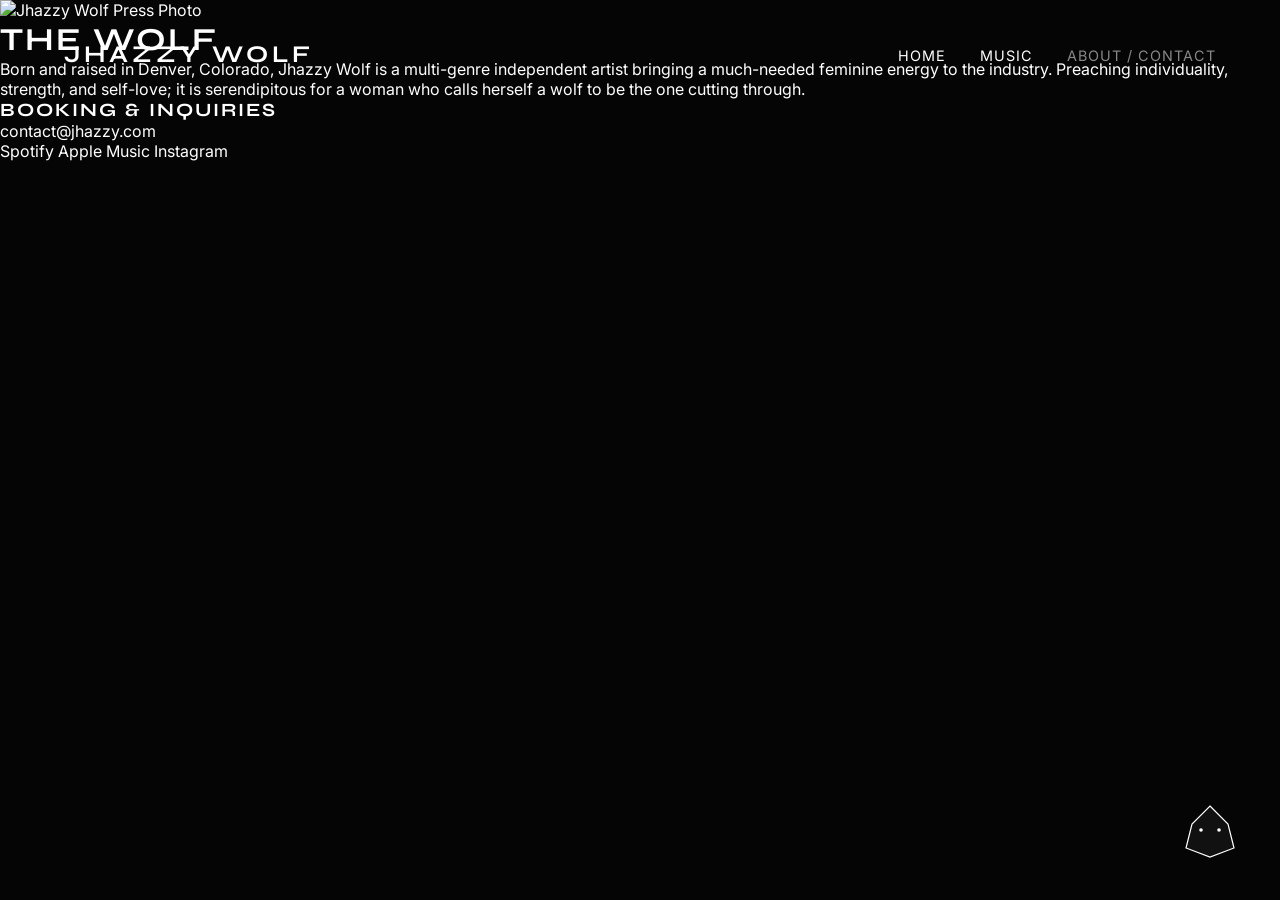
==== about.html @ a10fc179 "Create about.html" ====
<!DOCTYPE html>
<html lang="en">
<head>
    <meta charset="UTF-8">
    <meta name="viewport" content="width=device-width, initial-scale=1.0">
    <title>Jhazzy Wolf | About & Contact</title>
    <link href="https://fonts.googleapis.com/css2?family=Inter:wght@300;400&family=Syne:wght@700;800&display=swap" rel="stylesheet">
    <link rel="stylesheet" href="style.css">
</head>
<body>

    <header class="site-header">
        <div class="logo">
            <h2>JHAZZY WOLF</h2>
        </div>
        <nav class="main-nav">
            <a href="index.html">Home</a>
            <a href="music.html">Music</a>
            <a href="about.html" class="active">About / Contact</a>
        </nav>
    </header>

    <main class="about-container">
        <div class="about-image">
            <img src="placeholder-jhazzy-portrait.jpg" alt="Jhazzy Wolf Press Photo">
        </div>

        <div class="about-content">
            <h1 class="section-title">THE WOLF</h1>
            
            <div class="bio-text">
                <p>Born and raised in Denver, Colorado, Jhazzy Wolf is a multi-genre independent artist bringing a much-needed feminine energy to the industry. Preaching individuality, strength, and self-love; it is serendipitous for a woman who calls herself a wolf to be the one cutting through.</p>
            </div>

            <div class="contact-info">
                <h3>BOOKING & INQUIRIES</h3>
                <a href="mailto:contact@jhazzy.com" class="email-link">contact@jhazzy.com</a>
            </div>

            <div class="social-links">
                <a href="#">Spotify</a>
                <a href="#">Apple Music</a>
                <a href="#">Instagram</a>
            </div>
        </div>
    </main>

    <div id="wolf-companion">
        <svg class="wolf-vector" viewBox="0 0 100 100" xmlns="http://www.w3.org/2000/svg">
            <polygon points="50,10 80,40 90,80 50,95 10,80 20,40" fill="#111" stroke="#fff" stroke-width="2"/>
            <circle cx="35" cy="50" r="3" fill="#fff" />
            <circle cx="65" cy="50" r="3" fill="#fff" />
        </svg>
    </div>

</body>
</html>
---- style.css ----
/* --- Global Reset & Fonts --- */
* {
    margin: 0;
    padding: 0;
    box-sizing: border-box;
}

body {
    background-color: #050505; /* Deep, matte black */
    color: #ffffff;
    font-family: 'Inter', sans-serif;
    overflow-x: hidden;
}

h1, h2, h3 {
    font-family: 'Syne', sans-serif;
    text-transform: uppercase;
    letter-spacing: 2px;
}

a {
    color: #ffffff;
    text-decoration: none;
    transition: color 0.3s ease;
}

/* --- Navigation --- */
.site-header {
    display: flex;
    justify-content: space-between;
    align-items: center;
    padding: 40px 5%;
    position: absolute;
    width: 100%;
    top: 0;
    z-index: 10;
}

.logo h2 {
    font-size: 1.5rem;
    letter-spacing: 4px;
}

.main-nav a {
    margin-left: 30px;
    font-size: 0.9rem;
    text-transform: uppercase;
    letter-spacing: 1px;
}

.main-nav a:hover, .main-nav a.active {
    color: #888;
}

/* --- Hero Section --- */
.hero-section {
    height: 100vh;
    display: flex;
    align-items: center;
    justify-content: center;
    text-align: center;
    /* Placeholder for your background video or image */
    background: linear-gradient(rgba(5, 5, 5, 0.7), rgba(5, 5, 5, 0.9)); 
}

.hero-title {
    font-size: 4rem;
    font-weight: 800;
    margin-bottom: 10px;
}

.hero-subtitle {
    font-size: 1rem;
    letter-spacing: 3px;
    margin-bottom: 40px;
    color: #aaa;
}

.cta-button {
    border: 1px solid #fff;
    padding: 15px 40px;
    font-family: 'Syne', sans-serif;
    font-weight: 700;
    letter-spacing: 2px;
    background: transparent;
    cursor: pointer;
    transition: all 0.3s ease;
}

.cta-button:hover {
    background: #fff;
    color: #000;
}

/* --- Interactive Wolf Companion --- */
#wolf-companion {
    position: fixed;
    bottom: 40px;
    right: 40px;
    width: 60px;
    height: 60px;
    cursor: pointer;
    z-index: 9999;
    transition: transform 0.2s ease;
}

#wolf-companion:hover {
    transform: scale(1.1);
}

.wolf-vector {
    width: 100%;
    height: 100%;
}

/* --- Wolf Stash Menu --- */
#wolf-stash {
    position: fixed;
    bottom: 120px;
    right: 40px;
    width: 250px;
    background-color: #111;
    border: 1px solid #333;
    padding: 25px;
    opacity: 0;
    pointer-events: none;
    transition: opacity 0.3s ease;
    z-index: 9998;
}

#wolf-stash h3 {
    font-size: 1rem;
    margin-bottom: 15px;
    border-bottom: 1px solid #333;
    padding-bottom: 10px;
}

#wolf-stash ul {
    list-style: none;
}

#wolf-stash li {
    margin-bottom: 15px;
}

#wolf-stash a {
    font-size: 0.85rem;
}

#wolf-stash.visible {
    opacity: 1;
    pointer-events: auto;
}
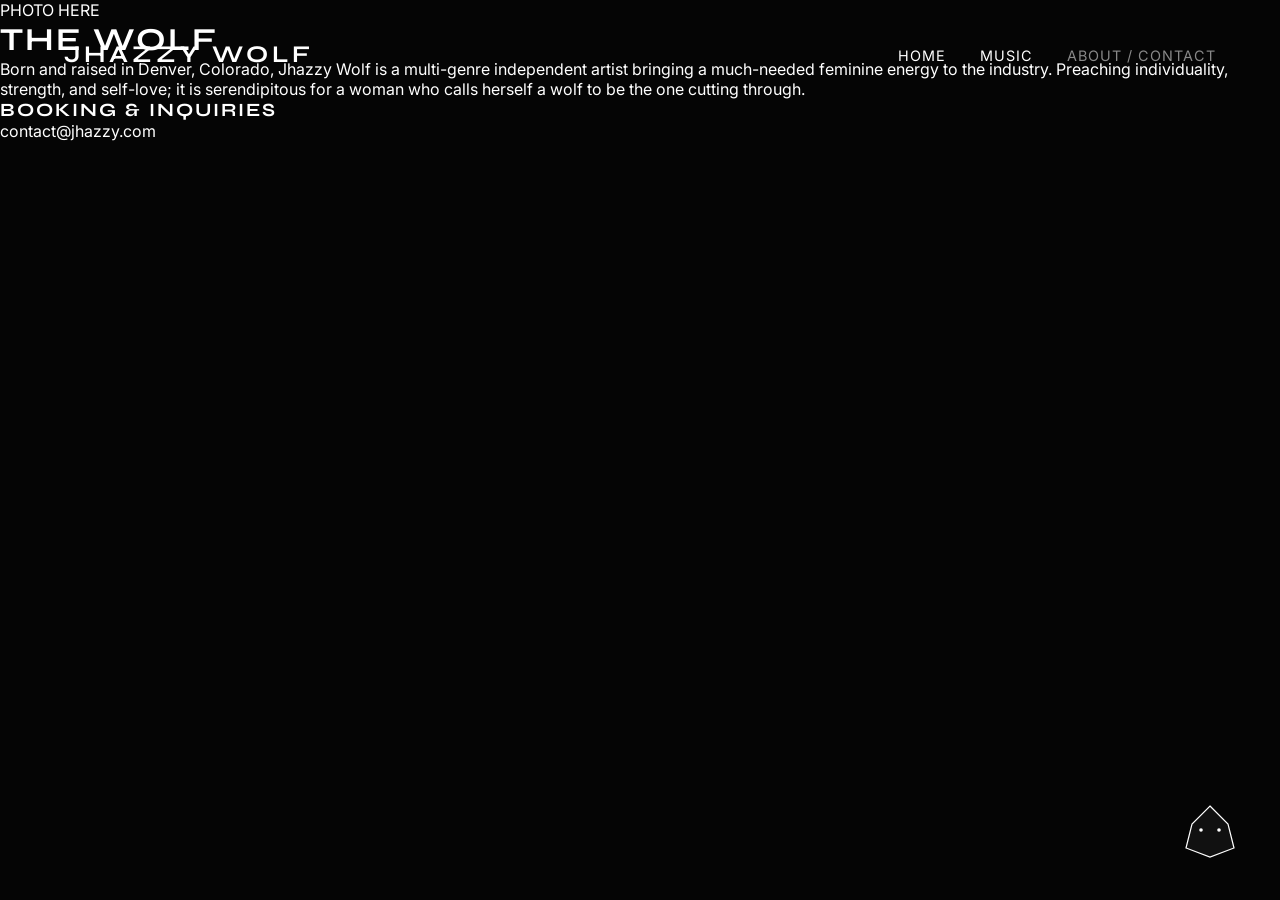
==== commit 035d475b: "Update about.html" ====
--- a/about.html
+++ b/about.html
@@ -3,7 +3,7 @@
 <head>
     <meta charset="UTF-8">
     <meta name="viewport" content="width=device-width, initial-scale=1.0">
-    <title>Jhazzy Wolf | About & Contact</title>
+    <title>Jhazzy Wolf | About</title>
     <link href="https://fonts.googleapis.com/css2?family=Inter:wght@300;400&family=Syne:wght@700;800&display=swap" rel="stylesheet">
     <link rel="stylesheet" href="style.css">
 </head>
@@ -22,25 +22,16 @@
 
     <main class="about-container">
         <div class="about-image">
-            <img src="placeholder-jhazzy-portrait.jpg" alt="Jhazzy Wolf Press Photo">
+            <div class="placeholder-portrait">PHOTO HERE</div>
         </div>
-
         <div class="about-content">
             <h1 class="section-title">THE WOLF</h1>
-            
             <div class="bio-text">
                 <p>Born and raised in Denver, Colorado, Jhazzy Wolf is a multi-genre independent artist bringing a much-needed feminine energy to the industry. Preaching individuality, strength, and self-love; it is serendipitous for a woman who calls herself a wolf to be the one cutting through.</p>
             </div>
-
             <div class="contact-info">
                 <h3>BOOKING & INQUIRIES</h3>
                 <a href="mailto:contact@jhazzy.com" class="email-link">contact@jhazzy.com</a>
-            </div>
-
-            <div class="social-links">
-                <a href="#">Spotify</a>
-                <a href="#">Apple Music</a>
-                <a href="#">Instagram</a>
             </div>
         </div>
     </main>
@@ -53,5 +44,6 @@
         </svg>
     </div>
 
+    <script src="app.js"></script>
 </body>
 </html>
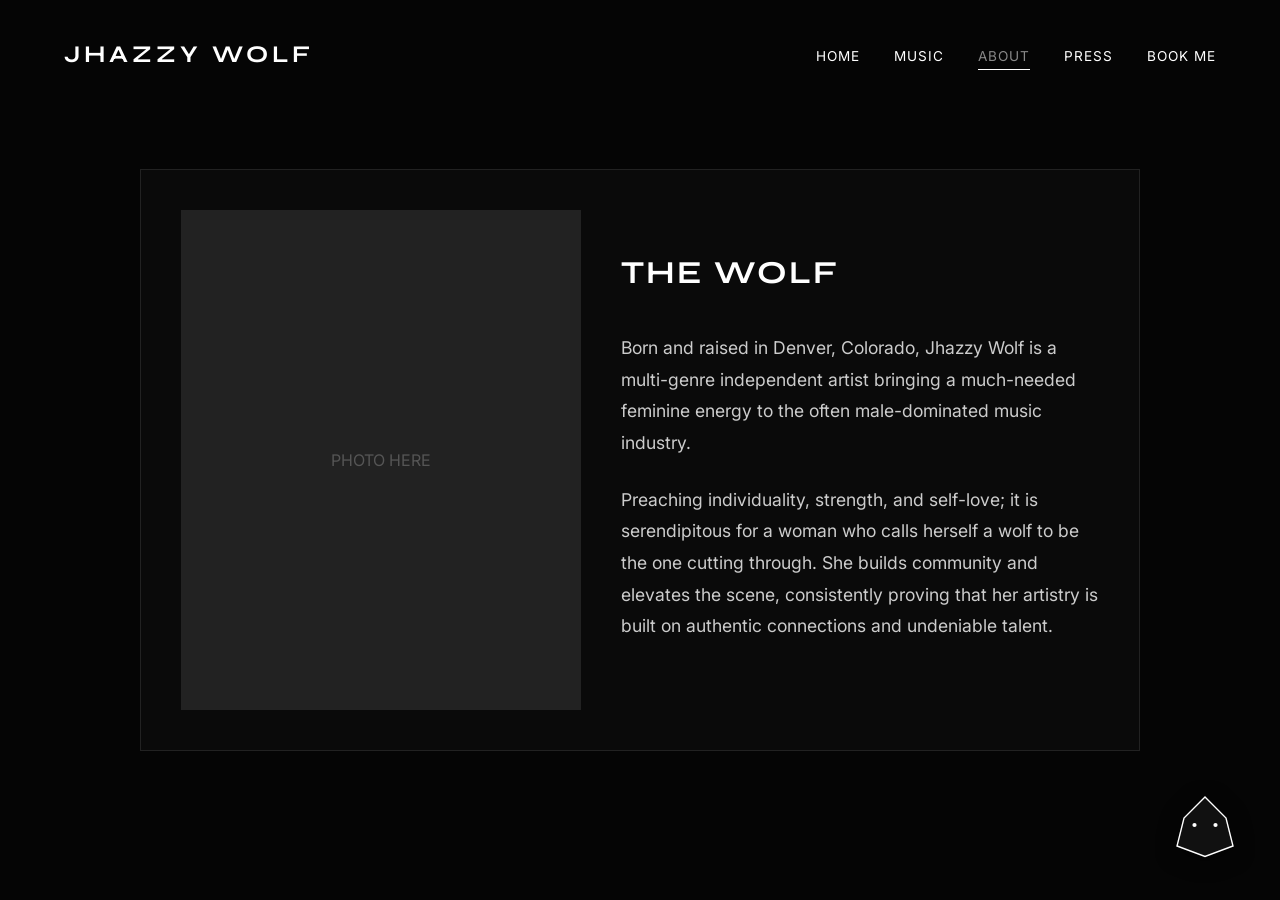
==== commit 4b7e146c: "Update about.html" ====
--- a/about.html
+++ b/about.html
@@ -9,41 +9,32 @@
 </head>
 <body>
 
-    <header class="site-header">
+    <header class="site-header" style="position: relative; background: #050505;">
         <div class="logo">
             <h2>JHAZZY WOLF</h2>
         </div>
         <nav class="main-nav">
             <a href="index.html">Home</a>
             <a href="music.html">Music</a>
-            <a href="about.html" class="active">About / Contact</a>
+            <a href="about.html" class="active">About</a>
+            <a href="press.html">Press</a>
+            <a href="book.html">Book Me</a>
         </nav>
     </header>
 
-    <main class="about-container">
-        <div class="about-image">
-            <div class="placeholder-portrait">PHOTO HERE</div>
-        </div>
-        <div class="about-content">
-            <h1 class="section-title">THE WOLF</h1>
-            <div class="bio-text">
-                <p>Born and raised in Denver, Colorado, Jhazzy Wolf is a multi-genre independent artist bringing a much-needed feminine energy to the industry. Preaching individuality, strength, and self-love; it is serendipitous for a woman who calls herself a wolf to be the one cutting through.</p>
-            </div>
-            <div class="contact-info">
-                <h3>BOOKING & INQUIRIES</h3>
-                <a href="mailto:contact@jhazzy.com" class="email-link">contact@jhazzy.com</a>
+    <main class="latest-release" style="padding-top: 60px;">
+        <div class="release-card" style="max-width: 1000px; width: 100%;">
+            <div class="release-art" style="height: 500px; width: 400px;">PHOTO HERE</div>
+            <div class="release-details" style="flex: 1;">
+                <h1 class="section-title" style="border: none; padding: 0;">THE WOLF</h1>
+                <p style="font-size: 1.1rem; line-height: 1.8; color: #ccc;">Born and raised in Denver, Colorado, Jhazzy Wolf is a multi-genre independent artist bringing a much-needed feminine energy to the often male-dominated music industry.</p>
+                <p style="font-size: 1.1rem; line-height: 1.8; color: #ccc;">Preaching individuality, strength, and self-love; it is serendipitous for a woman who calls herself a wolf to be the one cutting through. She builds community and elevates the scene, consistently proving that her artistry is built on authentic connections and undeniable talent.</p>
             </div>
         </div>
     </main>
 
-    <div id="wolf-companion">
-        <svg class="wolf-vector" viewBox="0 0 100 100" xmlns="http://www.w3.org/2000/svg">
-            <polygon points="50,10 80,40 90,80 50,95 10,80 20,40" fill="#111" stroke="#fff" stroke-width="2"/>
-            <circle cx="35" cy="50" r="3" fill="#fff" />
-            <circle cx="65" cy="50" r="3" fill="#fff" />
-        </svg>
-    </div>
-
+    <div id="wolf-companion"><svg class="wolf-vector" viewBox="0 0 100 100" xmlns="http://www.w3.org/2000/svg"><polygon points="50,10 80,40 90,80 50,95 10,80 20,40" fill="#111" stroke="#fff" stroke-width="2"/><circle cx="35" cy="50" r="3" fill="#fff" /><circle cx="65" cy="50" r="3" fill="#fff" /></svg></div>
+    <div id="wolf-chat-ui" class="hidden"><div class="chat-header">JHAZZY'S WOLF</div><div class="chat-body" id="chat-body"></div><div class="chat-footer"><input type="text" id="chat-input"><button id="chat-send">SEND</button></div></div>
     <script src="app.js"></script>
 </body>
 </html>
--- a/style.css
+++ b/style.css
@@ -1,153 +1,53 @@
-/* --- Global Reset & Fonts --- */
-* {
-    margin: 0;
-    padding: 0;
-    box-sizing: border-box;
-}
+* { margin: 0; padding: 0; box-sizing: border-box; }
+body { background-color: #050505; color: #ffffff; font-family: 'Inter', sans-serif; overflow-x: hidden; }
+h1, h2, h3 { font-family: 'Syne', sans-serif; text-transform: uppercase; letter-spacing: 2px; }
+a { color: #ffffff; text-decoration: none; transition: color 0.3s ease; }
 
-body {
-    background-color: #050505; /* Deep, matte black */
-    color: #ffffff;
-    font-family: 'Inter', sans-serif;
-    overflow-x: hidden;
-}
+/* Header */
+.site-header { display: flex; justify-content: space-between; align-items: center; padding: 40px 5%; width: 100%; position: absolute; top: 0; z-index: 10; }
+.logo h2 { font-size: 1.5rem; letter-spacing: 4px; }
+.main-nav a { margin-left: 30px; font-size: 0.85rem; text-transform: uppercase; letter-spacing: 1px; }
+.main-nav a.active, .main-nav a:hover { color: #888; border-bottom: 1px solid #fff; padding-bottom: 5px; }
 
-h1, h2, h3 {
-    font-family: 'Syne', sans-serif;
-    text-transform: uppercase;
-    letter-spacing: 2px;
-}
+/* Hero Section */
+.hero-section { height: 90vh; display: flex; align-items: center; justify-content: center; text-align: center; position: relative; background: #111; }
+.hero-overlay { position: absolute; top: 0; left: 0; width: 100%; height: 100%; background: linear-gradient(rgba(5,5,5,0.3), rgba(5,5,5,1)); }
+.hero-content { position: relative; z-index: 2; }
+.hero-title { font-size: 6rem; font-weight: 800; margin-bottom: 10px; letter-spacing: 5px; }
+.hero-subtitle { font-size: 1.2rem; letter-spacing: 5px; color: #aaa; }
 
-a {
-    color: #ffffff;
-    text-decoration: none;
-    transition: color 0.3s ease;
-}
+/* Scrolling Ticker */
+.ticker-wrap { width: 100%; overflow: hidden; background-color: #111; padding: 15px 0; border-top: 1px solid #222; border-bottom: 1px solid #222; }
+.ticker { display: flex; width: 200%; animation: ticker 20s linear infinite; }
+.ticker-item { flex-shrink: 0; width: 33.33%; text-align: center; font-family: 'Syne', sans-serif; font-weight: 700; letter-spacing: 2px; font-size: 0.9rem; }
+@keyframes ticker { 0% { transform: translate3d(0, 0, 0); } 100% { transform: translate3d(-50%, 0, 0); } }
 
-/* --- Navigation --- */
-.site-header {
-    display: flex;
-    justify-content: space-between;
-    align-items: center;
-    padding: 40px 5%;
-    position: absolute;
-    width: 100%;
-    top: 0;
-    z-index: 10;
-}
+/* Latest Release Spotlight */
+.latest-release { padding: 80px 5%; display: flex; justify-content: center; }
+.release-content { width: 100%; max-width: 800px; text-align: center; }
+.section-title { font-size: 2rem; margin-bottom: 40px; }
+.release-card { display: flex; flex-wrap: wrap; gap: 40px; background: #0a0a0a; border: 1px solid #222; padding: 40px; align-items: center; text-align: left; }
+.release-art { width: 250px; height: 250px; background: #222; display: flex; align-items: center; justify-content: center; color: #555; }
+.release-details h3 { font-size: 2.5rem; margin-bottom: 10px; }
+.release-details p { color: #888; margin-bottom: 25px; }
+.cta-button { border: 1px solid #fff; padding: 15px 40px; font-family: 'Syne', sans-serif; font-weight: 700; letter-spacing: 2px; display: inline-block; background: transparent; cursor: pointer; }
+.cta-button:hover { background: #fff; color: #000; }
 
-.logo h2 {
-    font-size: 1.5rem;
-    letter-spacing: 4px;
-}
+/* Interactive Wolf Companion */
+#wolf-companion { position: fixed; bottom: 40px; right: 40px; width: 70px; height: 70px; cursor: pointer; z-index: 9999; transition: transform 0.2s ease; }
+#wolf-companion:hover { transform: scale(1.1); }
+.wolf-vector { width: 100%; height: 100%; filter: drop-shadow(0px 4px 10px rgba(0,0,0,0.5)); }
 
-.main-nav a {
-    margin-left: 30px;
-    font-size: 0.9rem;
-    text-transform: uppercase;
-    letter-spacing: 1px;
-}
-
-.main-nav a:hover, .main-nav a.active {
-    color: #888;
-}
-
-/* --- Hero Section --- */
-.hero-section {
-    height: 100vh;
-    display: flex;
-    align-items: center;
-    justify-content: center;
-    text-align: center;
-    /* Placeholder for your background video or image */
-    background: linear-gradient(rgba(5, 5, 5, 0.7), rgba(5, 5, 5, 0.9)); 
-}
-
-.hero-title {
-    font-size: 4rem;
-    font-weight: 800;
-    margin-bottom: 10px;
-}
-
-.hero-subtitle {
-    font-size: 1rem;
-    letter-spacing: 3px;
-    margin-bottom: 40px;
-    color: #aaa;
-}
-
-.cta-button {
-    border: 1px solid #fff;
-    padding: 15px 40px;
-    font-family: 'Syne', sans-serif;
-    font-weight: 700;
-    letter-spacing: 2px;
-    background: transparent;
-    cursor: pointer;
-    transition: all 0.3s ease;
-}
-
-.cta-button:hover {
-    background: #fff;
-    color: #000;
-}
-
-/* --- Interactive Wolf Companion --- */
-#wolf-companion {
-    position: fixed;
-    bottom: 40px;
-    right: 40px;
-    width: 60px;
-    height: 60px;
-    cursor: pointer;
-    z-index: 9999;
-    transition: transform 0.2s ease;
-}
-
-#wolf-companion:hover {
-    transform: scale(1.1);
-}
-
-.wolf-vector {
-    width: 100%;
-    height: 100%;
-}
-
-/* --- Wolf Stash Menu --- */
-#wolf-stash {
-    position: fixed;
-    bottom: 120px;
-    right: 40px;
-    width: 250px;
-    background-color: #111;
-    border: 1px solid #333;
-    padding: 25px;
-    opacity: 0;
-    pointer-events: none;
-    transition: opacity 0.3s ease;
-    z-index: 9998;
-}
-
-#wolf-stash h3 {
-    font-size: 1rem;
-    margin-bottom: 15px;
-    border-bottom: 1px solid #333;
-    padding-bottom: 10px;
-}
-
-#wolf-stash ul {
-    list-style: none;
-}
-
-#wolf-stash li {
-    margin-bottom: 15px;
-}
-
-#wolf-stash a {
-    font-size: 0.85rem;
-}
-
-#wolf-stash.visible {
-    opacity: 1;
-    pointer-events: auto;
-}
+/* Wolf Chat UI */
+#wolf-chat-ui { position: fixed; bottom: 130px; right: 40px; width: 320px; background-color: #0a0a0a; border: 1px solid #333; border-radius: 8px; display: flex; flex-direction: column; opacity: 0; pointer-events: none; transition: opacity 0.3s ease, transform 0.3s ease; transform: translateY(10px); z-index: 9998; box-shadow: 0px 10px 30px rgba(0,0,0,0.8); }
+#wolf-chat-ui.visible { opacity: 1; pointer-events: auto; transform: translateY(0); }
+.chat-header { padding: 15px 20px; border-bottom: 1px solid #222; font-family: 'Syne', sans-serif; font-weight: 700; font-size: 0.9rem; letter-spacing: 1px; background: #111; border-radius: 8px 8px 0 0; }
+.chat-body { padding: 20px; height: 250px; overflow-y: auto; display: flex; flex-direction: column; gap: 15px; }
+.chat-msg { padding: 10px 15px; border-radius: 6px; font-size: 0.85rem; line-height: 1.4; max-width: 85%; }
+.wolf-msg { background: #222; align-self: flex-start; color: #eee; border-top-left-radius: 0; }
+.user-msg { background: #fff; color: #000; align-self: flex-end; border-top-right-radius: 0; }
+.chat-footer { padding: 15px; border-top: 1px solid #222; display: flex; gap: 10px; }
+#chat-input { flex: 1; background: #111; border: 1px solid #333; color: #fff; padding: 10px; font-family: 'Inter', sans-serif; font-size: 0.85rem; outline: none; }
+#chat-input:focus { border-color: #666; }
+#chat-send { background: #fff; color: #000; border: none; padding: 0 15px; font-family: 'Syne', sans-serif; font-weight: 700; cursor: pointer; transition: background 0.2s; }
+#chat-send:hover { background: #ccc; }
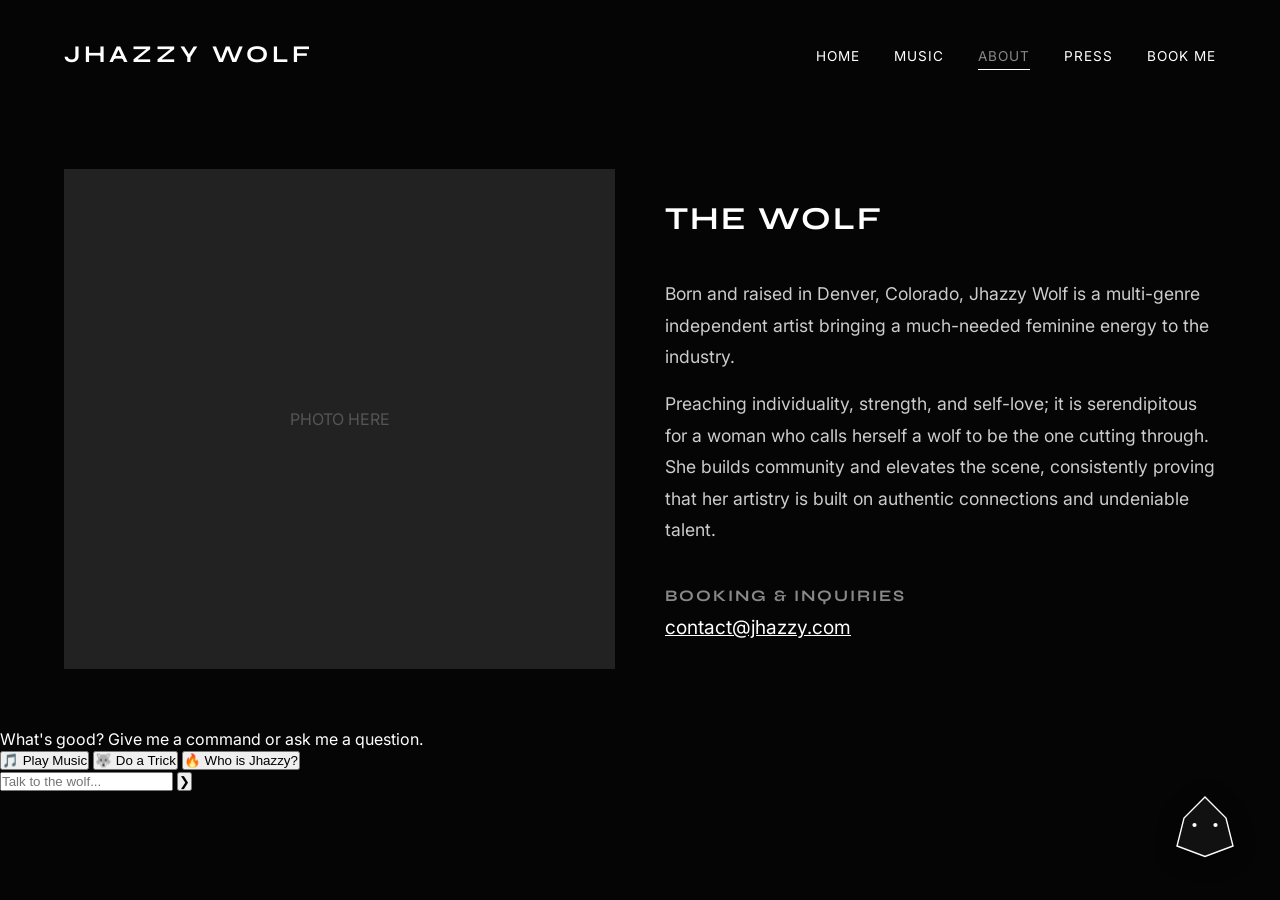
==== commit cf2118d2: "Update about.html" ====
--- a/about.html
+++ b/about.html
@@ -22,19 +22,46 @@
         </nav>
     </header>
 
-    <main class="latest-release" style="padding-top: 60px;">
-        <div class="release-card" style="max-width: 1000px; width: 100%;">
-            <div class="release-art" style="height: 500px; width: 400px;">PHOTO HERE</div>
-            <div class="release-details" style="flex: 1;">
-                <h1 class="section-title" style="border: none; padding: 0;">THE WOLF</h1>
-                <p style="font-size: 1.1rem; line-height: 1.8; color: #ccc;">Born and raised in Denver, Colorado, Jhazzy Wolf is a multi-genre independent artist bringing a much-needed feminine energy to the often male-dominated music industry.</p>
-                <p style="font-size: 1.1rem; line-height: 1.8; color: #ccc;">Preaching individuality, strength, and self-love; it is serendipitous for a woman who calls herself a wolf to be the one cutting through. She builds community and elevates the scene, consistently proving that her artistry is built on authentic connections and undeniable talent.</p>
+    <main class="about-container">
+        <div class="about-image">
+            <div class="placeholder-portrait">PHOTO HERE</div>
+        </div>
+        <div class="about-content">
+            <h1 class="section-title">THE WOLF</h1>
+            <div class="bio-text">
+                <p>Born and raised in Denver, Colorado, Jhazzy Wolf is a multi-genre independent artist bringing a much-needed feminine energy to the industry.</p>
+                <p style="margin-top: 15px;">Preaching individuality, strength, and self-love; it is serendipitous for a woman who calls herself a wolf to be the one cutting through. She builds community and elevates the scene, consistently proving that her artistry is built on authentic connections and undeniable talent.</p>
+            </div>
+            <div class="contact-info">
+                <h3>BOOKING & INQUIRIES</h3>
+                <a href="mailto:contact@jhazzy.com" class="email-link">contact@jhazzy.com</a>
             </div>
         </div>
     </main>
 
-    <div id="wolf-companion"><svg class="wolf-vector" viewBox="0 0 100 100" xmlns="http://www.w3.org/2000/svg"><polygon points="50,10 80,40 90,80 50,95 10,80 20,40" fill="#111" stroke="#fff" stroke-width="2"/><circle cx="35" cy="50" r="3" fill="#fff" /><circle cx="65" cy="50" r="3" fill="#fff" /></svg></div>
-    <div id="wolf-chat-ui" class="hidden"><div class="chat-header">JHAZZY'S WOLF</div><div class="chat-body" id="chat-body"></div><div class="chat-footer"><input type="text" id="chat-input"><button id="chat-send">SEND</button></div></div>
+    <div id="pet-wolf-container">
+        <div id="wolf-speech-bubble" class="hidden">
+            <div class="bubble-tail"></div>
+            <p id="wolf-dialogue">What's good? Give me a command or ask me a question.</p>
+            <div class="wolf-actions">
+                <button class="action-chip" data-action="music">🎵 Play Music</button>
+                <button class="action-chip" data-action="trick">🐺 Do a Trick</button>
+                <button class="action-chip" data-action="about">🔥 Who is Jhazzy?</button>
+            </div>
+            <div class="wolf-input-area">
+                <input type="text" id="wolf-talk-input" placeholder="Talk to the wolf...">
+                <button id="wolf-talk-send">❯</button>
+            </div>
+        </div>
+        <div id="wolf-companion">
+            <svg class="wolf-vector" viewBox="0 0 100 100" xmlns="http://www.w3.org/2000/svg">
+                <polygon points="50,10 80,40 90,80 50,95 10,80 20,40" fill="#111" stroke="#fff" stroke-width="2"/>
+                <circle cx="35" cy="50" r="3" fill="#fff" />
+                <circle cx="65" cy="50" r="3" fill="#fff" />
+            </svg>
+        </div>
+    </div>
+
     <script src="app.js"></script>
 </body>
 </html>
--- a/style.css
+++ b/style.css
@@ -33,6 +33,39 @@
 .cta-button { border: 1px solid #fff; padding: 15px 40px; font-family: 'Syne', sans-serif; font-weight: 700; letter-spacing: 2px; display: inline-block; background: transparent; cursor: pointer; }
 .cta-button:hover { background: #fff; color: #000; }
 
+/* Clean Catalog List */
+.page-header { padding: 60px 5%; text-align: center; border-bottom: none; }
+.catalog-list { max-width: 900px; margin: 0 auto; padding: 0 5% 60px; display: flex; flex-direction: column; gap: 30px; }
+.music-release-card { display: flex; gap: 30px; background: #0a0a0a; border: 1px solid #222; padding: 25px; border-radius: 8px; align-items: center; }
+.cover-art { width: 180px; height: 180px; background: #1a1a1a; display: flex; align-items: center; justify-content: center; color: #555; flex-shrink: 0; }
+.release-info { flex: 1; }
+.release-info h3 { font-size: 1.8rem; margin-bottom: 15px; }
+.release-year { color: #666; font-size: 1rem; font-family: 'Inter', sans-serif; font-weight: 400; letter-spacing: 0; }
+.platform-links { display: flex; gap: 10px; flex-wrap: wrap; }
+.platform-btn { padding: 10px 20px; border: 1px solid #444; border-radius: 30px; font-size: 0.8rem; text-transform: uppercase; letter-spacing: 1px; transition: all 0.3s ease; }
+.platform-btn:hover { background: #fff; color: #000; border-color: #fff; }
+
+/* Responsive adjustments for the music list */
+@media (max-width: 650px) {
+    .music-release-card { flex-direction: column; text-align: center; }
+    .platform-links { justify-content: center; }
+}
+
+/* Visuals Grid (YouTube Embeds) */
+.visuals-section { padding: 0 5% 60px; max-width: 1200px; margin: 0 auto; }
+.video-grid { display: grid; grid-template-columns: repeat(auto-fit, minmax(350px, 1fr)); gap: 30px; }
+.video-wrapper { position: relative; padding-bottom: 56.25%; height: 0; overflow: hidden; background-color: #111; border-radius: 4px; }
+.video-wrapper iframe { position: absolute; top: 0; left: 0; width: 100%; height: 100%; }
+
+/* About Section */
+.about-container { display: flex; flex-wrap: wrap; padding: 60px 5%; gap: 50px; }
+.about-image { flex: 1; min-width: 300px; }
+.placeholder-portrait { width: 100%; height: 500px; background: #222; display: flex; align-items: center; justify-content: center; color: #555; }
+.about-content { flex: 1; min-width: 300px; display: flex; flex-direction: column; justify-content: center; }
+.bio-text { line-height: 1.8; color: #ccc; margin-bottom: 40px; font-size: 1.1rem; }
+.contact-info h3 { font-size: 1rem; color: #888; margin-bottom: 10px; }
+.email-link { font-size: 1.2rem; text-decoration: underline; }
+
 /* Interactive Wolf Companion */
 #wolf-companion { position: fixed; bottom: 40px; right: 40px; width: 70px; height: 70px; cursor: pointer; z-index: 9999; transition: transform 0.2s ease; }
 #wolf-companion:hover { transform: scale(1.1); }
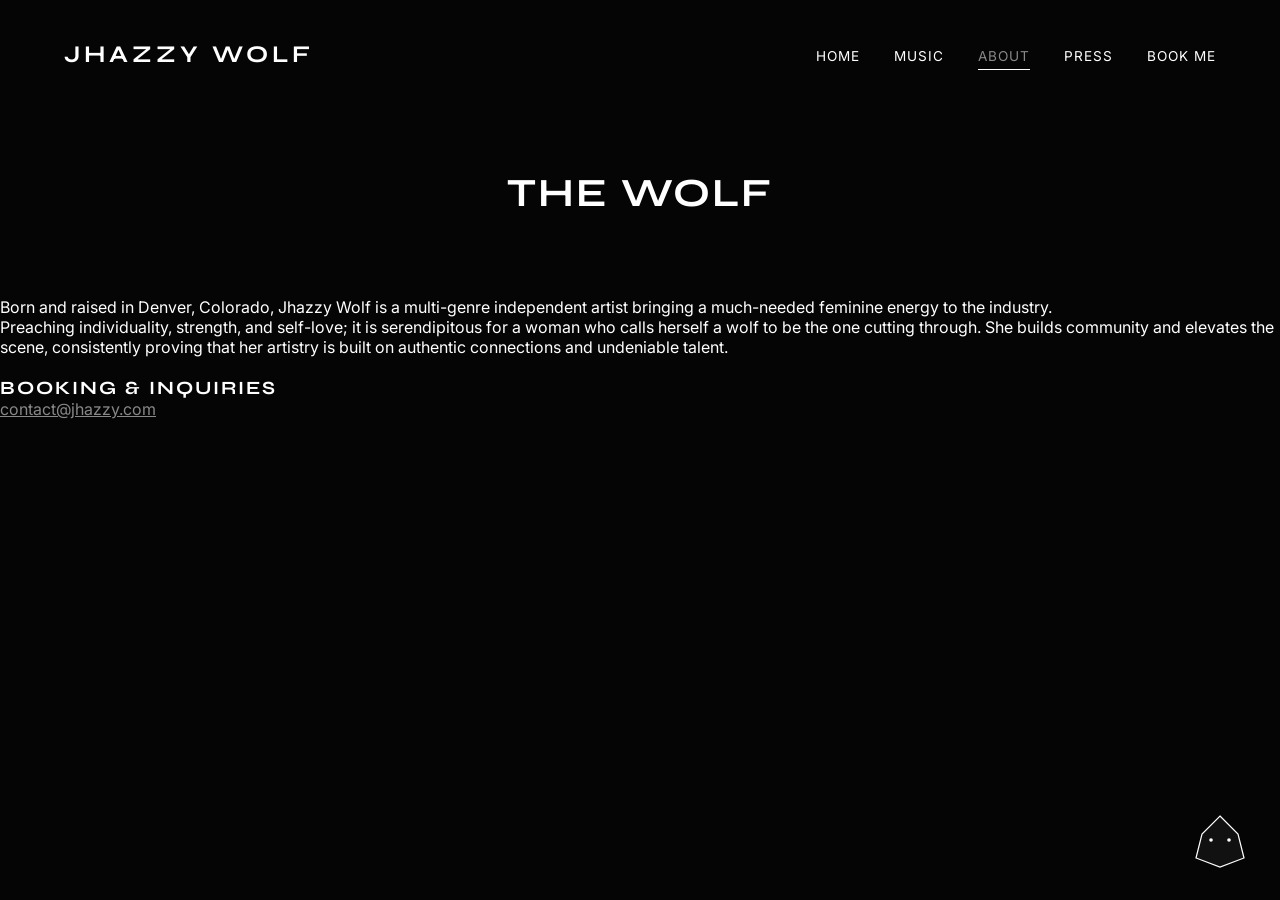
==== commit 073305ec: "Update about.html" ====
--- a/about.html
+++ b/about.html
@@ -4,8 +4,8 @@
     <meta charset="UTF-8">
     <meta name="viewport" content="width=device-width, initial-scale=1.0">
     <title>Jhazzy Wolf | About</title>
-    <link href="https://fonts.googleapis.com/css2?family=Inter:wght@300;400&family=Syne:wght@700;800&display=swap" rel="stylesheet">
-    <link rel="stylesheet" href="style.css">
+    <link href="https://fonts.googleapis.com/css2?family=Inter:wght@300;400;500&family=Syne:wght@600;700;800&display=swap" rel="stylesheet">
+    <link rel="stylesheet" href="style.css?v=6">
 </head>
 <body>
 
@@ -22,31 +22,27 @@
         </nav>
     </header>
 
-    <main class="about-container">
-        <div class="about-image">
-            <div class="placeholder-portrait">PHOTO HERE</div>
-        </div>
-        <div class="about-content">
-            <h1 class="section-title">THE WOLF</h1>
-            <div class="bio-text">
-                <p>Born and raised in Denver, Colorado, Jhazzy Wolf is a multi-genre independent artist bringing a much-needed feminine energy to the industry.</p>
-                <p style="margin-top: 15px;">Preaching individuality, strength, and self-love; it is serendipitous for a woman who calls herself a wolf to be the one cutting through. She builds community and elevates the scene, consistently proving that her artistry is built on authentic connections and undeniable talent.</p>
-            </div>
-            <div class="contact-info">
-                <h3>BOOKING & INQUIRIES</h3>
-                <a href="mailto:contact@jhazzy.com" class="email-link">contact@jhazzy.com</a>
-            </div>
+    <section class="page-header">
+        <h1 class="section-title">THE WOLF</h1>
+    </section>
+
+    <main class="text-page-wrapper">
+        <div class="text-content-box">
+            <p>Born and raised in Denver, Colorado, Jhazzy Wolf is a multi-genre independent artist bringing a much-needed feminine energy to the industry.</p>
+            <p>Preaching individuality, strength, and self-love; it is serendipitous for a woman who calls herself a wolf to be the one cutting through. She builds community and elevates the scene, consistently proving that her artistry is built on authentic connections and undeniable talent.</p>
+            <br>
+            <h3>BOOKING & INQUIRIES</h3>
+            <a href="mailto:contact@jhazzy.com" style="color: #888; text-decoration: underline;">contact@jhazzy.com</a>
         </div>
     </main>
 
     <div id="pet-wolf-container">
-        <div id="wolf-speech-bubble" class="hidden">
+        <div id="wolf-speech-bubble">
             <div class="bubble-tail"></div>
             <p id="wolf-dialogue">What's good? Give me a command or ask me a question.</p>
             <div class="wolf-actions">
                 <button class="action-chip" data-action="music">🎵 Play Music</button>
                 <button class="action-chip" data-action="trick">🐺 Do a Trick</button>
-                <button class="action-chip" data-action="about">🔥 Who is Jhazzy?</button>
             </div>
             <div class="wolf-input-area">
                 <input type="text" id="wolf-talk-input" placeholder="Talk to the wolf...">
--- a/style.css
+++ b/style.css
@@ -1,86 +1,154 @@
+/* --- BASE RESET --- */
 * { margin: 0; padding: 0; box-sizing: border-box; }
 body { background-color: #050505; color: #ffffff; font-family: 'Inter', sans-serif; overflow-x: hidden; }
 h1, h2, h3 { font-family: 'Syne', sans-serif; text-transform: uppercase; letter-spacing: 2px; }
 a { color: #ffffff; text-decoration: none; transition: color 0.3s ease; }
 
-/* Header */
+/* --- HEADER --- */
 .site-header { display: flex; justify-content: space-between; align-items: center; padding: 40px 5%; width: 100%; position: absolute; top: 0; z-index: 10; }
 .logo h2 { font-size: 1.5rem; letter-spacing: 4px; }
 .main-nav a { margin-left: 30px; font-size: 0.85rem; text-transform: uppercase; letter-spacing: 1px; }
 .main-nav a.active, .main-nav a:hover { color: #888; border-bottom: 1px solid #fff; padding-bottom: 5px; }
 
-/* Hero Section */
-.hero-section { height: 90vh; display: flex; align-items: center; justify-content: center; text-align: center; position: relative; background: #111; }
-.hero-overlay { position: absolute; top: 0; left: 0; width: 100%; height: 100%; background: linear-gradient(rgba(5,5,5,0.3), rgba(5,5,5,1)); }
-.hero-content { position: relative; z-index: 2; }
+/* --- HERO SECTION --- */
+.hero-section { height: 100vh; display: flex; align-items: center; justify-content: center; text-align: center; background: #111; }
 .hero-title { font-size: 6rem; font-weight: 800; margin-bottom: 10px; letter-spacing: 5px; }
 .hero-subtitle { font-size: 1.2rem; letter-spacing: 5px; color: #aaa; }
 
-/* Scrolling Ticker */
-.ticker-wrap { width: 100%; overflow: hidden; background-color: #111; padding: 15px 0; border-top: 1px solid #222; border-bottom: 1px solid #222; }
-.ticker { display: flex; width: 200%; animation: ticker 20s linear infinite; }
-.ticker-item { flex-shrink: 0; width: 33.33%; text-align: center; font-family: 'Syne', sans-serif; font-weight: 700; letter-spacing: 2px; font-size: 0.9rem; }
-@keyframes ticker { 0% { transform: translate3d(0, 0, 0); } 100% { transform: translate3d(-50%, 0, 0); } }
+/* =========================================
+   THE PET WOLF (STRICT POSITIONING)
+   ========================================= */
 
-/* Latest Release Spotlight */
-.latest-release { padding: 80px 5%; display: flex; justify-content: center; }
-.release-content { width: 100%; max-width: 800px; text-align: center; }
-.section-title { font-size: 2rem; margin-bottom: 40px; }
-.release-card { display: flex; flex-wrap: wrap; gap: 40px; background: #0a0a0a; border: 1px solid #222; padding: 40px; align-items: center; text-align: left; }
-.release-art { width: 250px; height: 250px; background: #222; display: flex; align-items: center; justify-content: center; color: #555; }
-.release-details h3 { font-size: 2.5rem; margin-bottom: 10px; }
-.release-details p { color: #888; margin-bottom: 25px; }
-.cta-button { border: 1px solid #fff; padding: 15px 40px; font-family: 'Syne', sans-serif; font-weight: 700; letter-spacing: 2px; display: inline-block; background: transparent; cursor: pointer; }
-.cta-button:hover { background: #fff; color: #000; }
+/* This container pins everything to the bottom right corner of the screen */
+#pet-wolf-container { 
+    position: fixed; 
+    bottom: 30px; 
+    right: 30px; 
+    z-index: 9999; 
+    display: flex; 
+    flex-direction: column; 
+    align-items: flex-end; 
+}
 
-/* Clean Catalog List */
-.page-header { padding: 60px 5%; text-align: center; border-bottom: none; }
-.catalog-list { max-width: 900px; margin: 0 auto; padding: 0 5% 60px; display: flex; flex-direction: column; gap: 30px; }
-.music-release-card { display: flex; gap: 30px; background: #0a0a0a; border: 1px solid #222; padding: 25px; border-radius: 8px; align-items: center; }
-.cover-art { width: 180px; height: 180px; background: #1a1a1a; display: flex; align-items: center; justify-content: center; color: #555; flex-shrink: 0; }
-.release-info { flex: 1; }
-.release-info h3 { font-size: 1.8rem; margin-bottom: 15px; }
-.release-year { color: #666; font-size: 1rem; font-family: 'Inter', sans-serif; font-weight: 400; letter-spacing: 0; }
-.platform-links { display: flex; gap: 10px; flex-wrap: wrap; }
-.platform-btn { padding: 10px 20px; border: 1px solid #444; border-radius: 30px; font-size: 0.8rem; text-transform: uppercase; letter-spacing: 1px; transition: all 0.3s ease; }
+/* The Wolf Graphic */
+#wolf-companion { 
+    width: 60px; 
+    height: 60px; 
+    cursor: pointer; 
+    transition: transform 0.3s ease; 
+}
+#wolf-companion:hover { transform: scale(1.1); }
+
+/* The Speech Bubble - Locked down and invisible */
+#wolf-speech-bubble { 
+    background: #111; 
+    border: 1px solid #333; 
+    color: #fff; 
+    padding: 20px; 
+    border-radius: 12px 12px 0 12px; 
+    width: 300px; 
+    margin-bottom: 15px; 
+    
+    /* These rules make it impossible to see or click until JavaScript adds the 'visible' class */
+    opacity: 0; 
+    pointer-events: none; 
+    transform: translateY(20px); 
+    transition: all 0.3s ease; 
+}
+
+/* This class is added when the Wolf is clicked */
+#wolf-speech-bubble.visible { 
+    opacity: 1; 
+    pointer-events: auto; 
+    transform: translateY(0); 
+}
+
+/* Bubble Styling Details */
+.bubble-tail { position: absolute; bottom: -10px; right: 20px; width: 0; height: 0; border-left: 15px solid transparent; border-top: 15px solid #111; border-right: 0px solid transparent; }
+#wolf-dialogue { font-size: 0.95rem; line-height: 1.4; margin-bottom: 15px; font-weight: 500; }
+.wolf-actions { display: flex; flex-wrap: wrap; gap: 8px; margin-bottom: 15px; }
+.action-chip { background: #222; color: #fff; border: 1px solid #444; padding: 6px 12px; border-radius: 20px; font-size: 0.75rem; font-family: 'Syne', sans-serif; font-weight: 700; cursor: pointer; }
+.action-chip:hover { background: #fff; color: #000; border-color: #fff; }
+
+/* Input Area */
+.wolf-input-area { display: flex; border-top: 1px solid #333; padding-top: 15px; }
+#wolf-talk-input { flex: 1; background: transparent; border: none; outline: none; font-family: 'Inter', sans-serif; font-size: 0.85rem; color: #fff; padding: 5px; }
+#wolf-talk-send { background: none; border: none; font-size: 1.2rem; cursor: pointer; color: #888; }
+#wolf-talk-send:hover { color: #fff; }
+
+/* Animations */
+.wolf-jump { animation: jump 0.5s ease; }
+@keyframes jump { 0% { transform: translateY(0); } 50% { transform: translateY(-30px); } 100% { transform: translateY(0); } }
+/* =========================================
+   THE SQUARE MUSIC GRID
+   ========================================= */
+.page-header { padding: 60px 5%; text-align: center; }
+.section-title { font-size: 2.5rem; margin-bottom: 20px; }
+.catalog-wrapper { max-width: 1200px; margin: 0 auto; padding: 0 5% 80px; }
+.category-title { font-size: 1.5rem; margin-bottom: 25px; border-bottom: 1px solid #222; padding-bottom: 10px; }
+
+/* The Grid Layout */
+.square-grid { 
+    display: grid; 
+    grid-template-columns: repeat(auto-fill, minmax(320px, 1fr)); 
+    gap: 30px; 
+}
+
+/* The Perfect Square Container */
+.square-card { 
+    aspect-ratio: 1 / 1; 
+    position: relative; 
+    overflow: hidden; 
+    border-radius: 4px; 
+    border: 1px solid #222;
+    background: #111;
+}
+
+/* The Art Background */
+.square-art-placeholder {
+    width: 100%;
+    height: 100%;
+    display: flex;
+    align-items: center;
+    justify-content: center;
+    background: #1a1a1a;
+    color: #444;
+    font-family: 'Syne', sans-serif;
+    letter-spacing: 2px;
+}
+
+/* The Dark Fade Overlay containing the text/buttons */
+.square-overlay {
+    position: absolute;
+    bottom: 0;
+    left: 0;
+    width: 100%;
+    padding: 30px 20px 20px;
+    background: linear-gradient(to top, rgba(0,0,0,0.95) 0%, rgba(0,0,0,0.7) 60%, transparent 100%);
+    display: flex;
+    flex-direction: column;
+    justify-content: flex-end;
+}
+
+.track-meta h3 { font-size: 1.3rem; margin-bottom: 5px; text-shadow: 0 2px 4px rgba(0,0,0,0.8); }
+.track-meta p { color: #aaa; margin-bottom: 15px; font-size: 0.85rem; }
+
+/* Platform Link Buttons */
+.platform-links { display: flex; gap: 8px; flex-wrap: wrap; }
+.platform-btn { 
+    padding: 6px 14px; 
+    border: 1px solid #666; 
+    border-radius: 30px; 
+    font-size: 0.7rem; 
+    text-transform: uppercase; 
+    letter-spacing: 1px; 
+    transition: all 0.3s ease; 
+    background: rgba(0,0,0,0.4);
+    backdrop-filter: blur(4px);
+    color: #fff;
+}
 .platform-btn:hover { background: #fff; color: #000; border-color: #fff; }
 
-/* Responsive adjustments for the music list */
-@media (max-width: 650px) {
-    .music-release-card { flex-direction: column; text-align: center; }
-    .platform-links { justify-content: center; }
-}
-
-/* Visuals Grid (YouTube Embeds) */
-.visuals-section { padding: 0 5% 60px; max-width: 1200px; margin: 0 auto; }
+/* Visuals Grid for YouTube */
 .video-grid { display: grid; grid-template-columns: repeat(auto-fit, minmax(350px, 1fr)); gap: 30px; }
-.video-wrapper { position: relative; padding-bottom: 56.25%; height: 0; overflow: hidden; background-color: #111; border-radius: 4px; }
-.video-wrapper iframe { position: absolute; top: 0; left: 0; width: 100%; height: 100%; }
-
-/* About Section */
-.about-container { display: flex; flex-wrap: wrap; padding: 60px 5%; gap: 50px; }
-.about-image { flex: 1; min-width: 300px; }
-.placeholder-portrait { width: 100%; height: 500px; background: #222; display: flex; align-items: center; justify-content: center; color: #555; }
-.about-content { flex: 1; min-width: 300px; display: flex; flex-direction: column; justify-content: center; }
-.bio-text { line-height: 1.8; color: #ccc; margin-bottom: 40px; font-size: 1.1rem; }
-.contact-info h3 { font-size: 1rem; color: #888; margin-bottom: 10px; }
-.email-link { font-size: 1.2rem; text-decoration: underline; }
-
-/* Interactive Wolf Companion */
-#wolf-companion { position: fixed; bottom: 40px; right: 40px; width: 70px; height: 70px; cursor: pointer; z-index: 9999; transition: transform 0.2s ease; }
-#wolf-companion:hover { transform: scale(1.1); }
-.wolf-vector { width: 100%; height: 100%; filter: drop-shadow(0px 4px 10px rgba(0,0,0,0.5)); }
-
-/* Wolf Chat UI */
-#wolf-chat-ui { position: fixed; bottom: 130px; right: 40px; width: 320px; background-color: #0a0a0a; border: 1px solid #333; border-radius: 8px; display: flex; flex-direction: column; opacity: 0; pointer-events: none; transition: opacity 0.3s ease, transform 0.3s ease; transform: translateY(10px); z-index: 9998; box-shadow: 0px 10px 30px rgba(0,0,0,0.8); }
-#wolf-chat-ui.visible { opacity: 1; pointer-events: auto; transform: translateY(0); }
-.chat-header { padding: 15px 20px; border-bottom: 1px solid #222; font-family: 'Syne', sans-serif; font-weight: 700; font-size: 0.9rem; letter-spacing: 1px; background: #111; border-radius: 8px 8px 0 0; }
-.chat-body { padding: 20px; height: 250px; overflow-y: auto; display: flex; flex-direction: column; gap: 15px; }
-.chat-msg { padding: 10px 15px; border-radius: 6px; font-size: 0.85rem; line-height: 1.4; max-width: 85%; }
-.wolf-msg { background: #222; align-self: flex-start; color: #eee; border-top-left-radius: 0; }
-.user-msg { background: #fff; color: #000; align-self: flex-end; border-top-right-radius: 0; }
-.chat-footer { padding: 15px; border-top: 1px solid #222; display: flex; gap: 10px; }
-#chat-input { flex: 1; background: #111; border: 1px solid #333; color: #fff; padding: 10px; font-family: 'Inter', sans-serif; font-size: 0.85rem; outline: none; }
-#chat-input:focus { border-color: #666; }
-#chat-send { background: #fff; color: #000; border: none; padding: 0 15px; font-family: 'Syne', sans-serif; font-weight: 700; cursor: pointer; transition: background 0.2s; }
-#chat-send:hover { background: #ccc; }
+.video-wrapper { position: relative; padding-bottom: 56.25%; height: 0; overflow: hidden; background-color: #111; border
